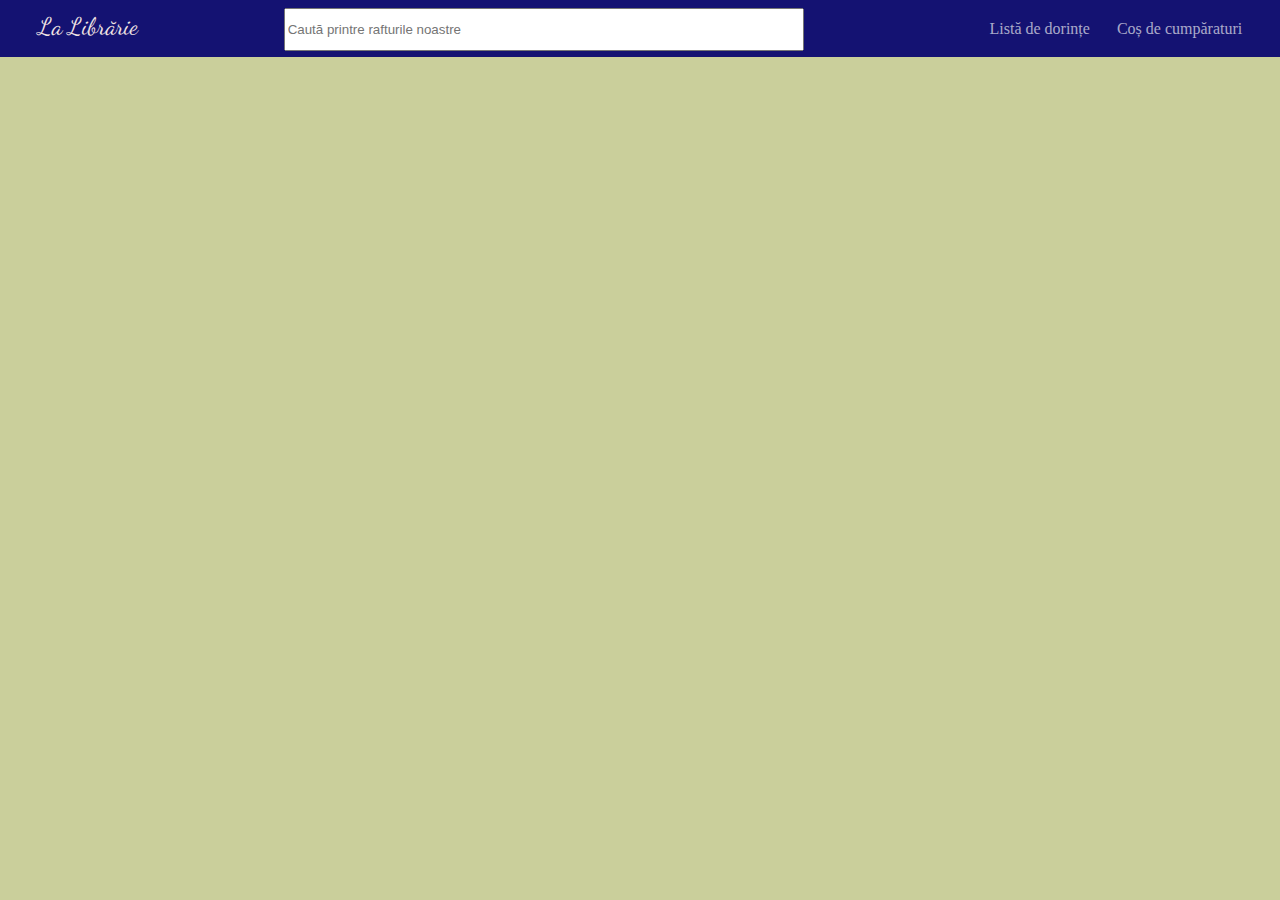
==== index.html @ dca1d41d "Am facut headarul" ====
<!DOCTYPE html>
<html lang="en">
  <head>
    <meta charset="UTF-8" />
    <meta http-equiv="X-UA-Compatible" content="IE-edge" />
    <meta name="viewport" content="width=device-width, initial-scale=1.0" />
    <title>La Librarie</title>
    <link
      href="https://fonts.googleapis.com/css2?family=Prompt:wght@200&display=swap"
      rel="stylesheet"
    />
    <link rel="preconnect" href="https://fonts.googleapis.com" />
    <link rel="preconnect" href="https://fonts.gstatic.com" crossorigin />
    <link rel="preconnect" href="https://fonts.googleapis.com" />
    <link rel="preconnect" href="https://fonts.gstatic.com" crossorigin />
    <link rel="preconnect" href="https://fonts.googleapis.com" />
    <link rel="preconnect" href="https://fonts.googleapis.com" />
    <link rel="preconnect" href="https://fonts.gstatic.com" crossorigin />
    <link
      href="https://fonts.googleapis.com/css2?family=Dancing+Script&display=swap"
      rel="stylesheet"
    />
    <link
      rel="stylesheet"
      href="https://fonts.googleapis.com/css2?family=Material+Symbols+Outlined:opsz,wght,FILL,GRAD@48,400,0,0"
    />

    <link rel="stylesheet" href="styles.css" />
  </head>

  <body>
    <div class="header">
      <div class="firstline">
        <div class="logo">La Librărie</div>
        <input
          id="autoCompleteMobile"
          autocomplete="off"
          aria-controls="autoComplete_list"
          aria-autocomplete="both"
          placeholder="Caută printre rafturile noastre"
          value=""
        />
        <ul class="links">
          <li><a href="./wishlist.html">Listă de dorințe</a></li>
          <li><a href="./cos.html">Coș de cumpăraturi</a></li>
        </ul>
      </div>
    </div>
    <div class="mid">
      <div class="carte1">
        <title>Cartea1</title>
      </div>
      <div class="carte2"></div>
      <div class="carte3"></div>
      <div class="carte4"></div>
      <div class="carte5"></div>
      <div class="carte6"></div>
      <div class="carte7"></div>
      <div class="carte8"></div>
      <div class="carte9"></div>
      <div class="carte10"></div>
    </div>
  </body>
</html>
---- styles.css ----
.firstline{
    display: flex;
    margin-top: 0;

   justify-content: space-between;
   align-items: baseline;
  
}
ul{
    list-style-type: none;
    display: flex;
    gap: 1.5em;
    font-size: 18px;
}
a{

    text-decoration: none;
    color: #f7f7f7ab;
    font-size: 16px;
    font-family: 'Zen Loop', cursive;
   
   }
   .links{
       display: flex;
   }
   .logo{
    font-family: 'Dancing Script', cursive;
    color: #f0e3e3;
    font-size: 24px;
    display: flex;
}
.header{
    background-color: rgb(20, 18, 114);
    position: -webkit-sticky;
    position: sticky;
    top: 0;
}
body{
    display:flex;
    flex-direction: column;
    background-color:#cacf9b;
    height: 100vh;
    margin: 0;
}
ul.links{
    padding-right: 1cm;
    
}
div.logo{
    padding-left: 1cm;
    background-color: inherit;
}
input{
    align-items: center;
    width: 40%;
    height: 1cm;
  
   
}  
.mid{
    margin-left: 10cm;
    margin-right: 10cm;
}        
.carte1{

}
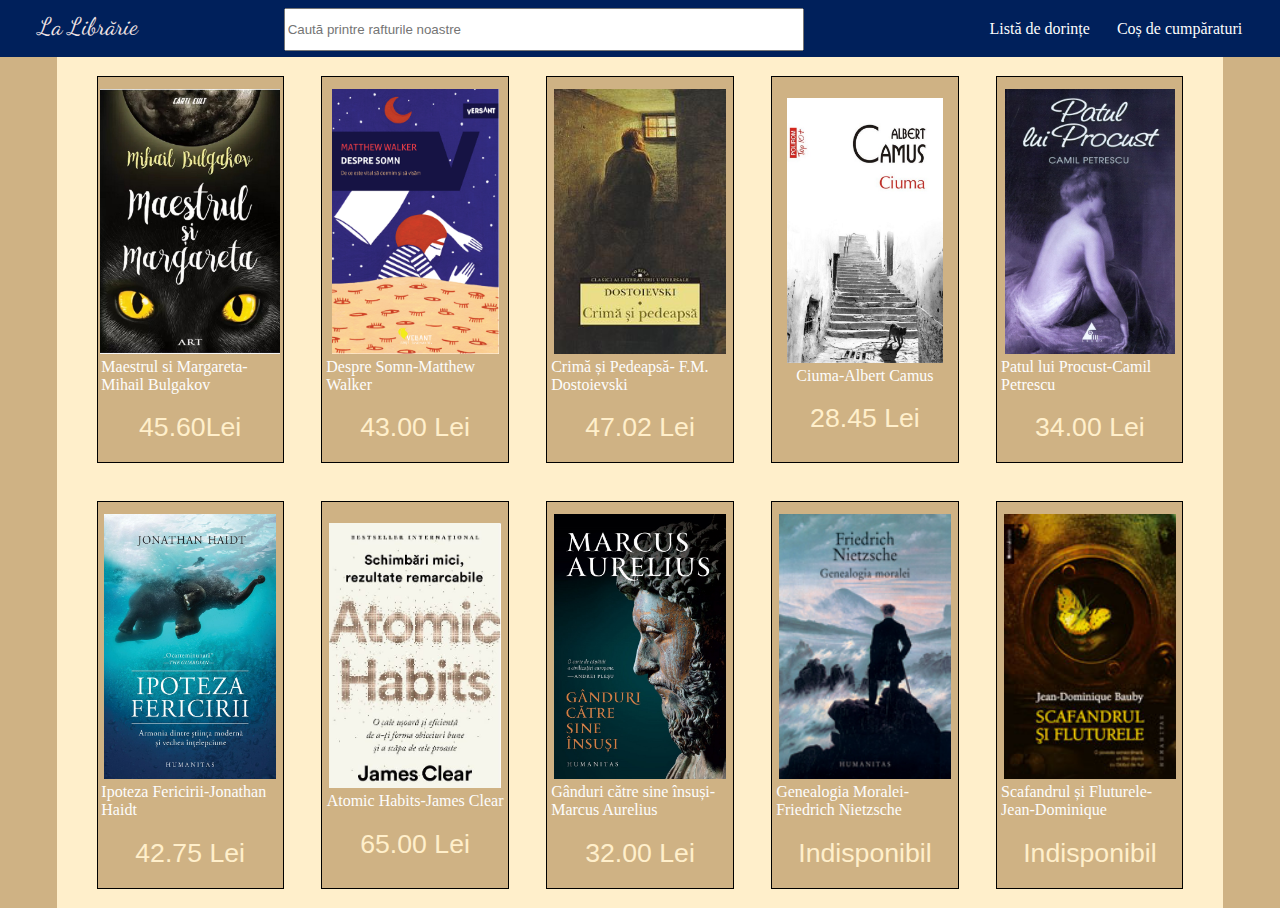
==== commit ff2f328e: "am introdus paginile pentru carti" ====
--- a/index.html
+++ b/index.html
@@ -46,19 +46,169 @@
         </ul>
       </div>
     </div>
+    <!--cartea 1-->
     <div class="mid">
-      <div class="carte1">
-        <title>Cartea1</title>
-      </div>
-      <div class="carte2"></div>
-      <div class="carte3"></div>
-      <div class="carte4"></div>
-      <div class="carte5"></div>
-      <div class="carte6"></div>
-      <div class="carte7"></div>
-      <div class="carte8"></div>
-      <div class="carte9"></div>
-      <div class="carte10"></div>
+      <div class="carte">
+        <a href="./MaestrulSiMargareta.html">
+          <img
+            src="./resurse/maestrul.jpg"
+            class="imagine"
+            alt="coperta cărții Maestrul și Margareta"
+          />
+        </a>
+        <div class="titlu"><a href="./MaestrulSiMargareta.html">
+            Maestrul si Margareta-Mihail Bulgakov</a></div>
+     
+      <div class="container">
+        <div class="pret">45.60Lei</div>
+      </div>
+        </div>
+       
+   <!--cartea 2-->
+      <div class="carte">
+        <a href="./DespreSomn.html">
+            <img
+              src="./resurse/despresomn.png"
+              class="imagine"
+              alt="coperta cărții Despre Somn"
+            />
+          </a>
+          <div class="titlu"><a href="./DespreSomn.html">
+              Despre Somn-Matthew Walker</a></div>
+       
+        <div class="container">
+          <div class="pret">43.00 Lei</div>
+        </div>
+          </div>
+    <!--cartea 3-->
+      <div class="carte">
+        <a href="./Crima-si-pedeapsa.html">
+            <img
+              src="./resurse/crimasipedeapsa.jpg"
+              class="imagine"
+              alt="coperta cărții Crimă și Pedeapsă"
+            />
+          </a>
+          <div class="titlu"><a href="./Crima-si-pedeapsa.html">
+              Crimă și Pedeapsă- F.M. Dostoievski</a></div>
+       
+        <div class="container">
+          <div class="pret">47.02 Lei</div>
+        </div>
+      </div>
+    <!--cartea 4-->
+      <div class="carte">
+        <a href="./Ciuma.html">
+            <img
+              src="./resurse/ciuma.jpg"
+              class="imagine"
+              alt="coperta cărții Ciuma"
+            />
+          </a>
+          <div class="titlu"><a href="./Ciuma.html">
+              Ciuma-Albert Camus</a></div>
+       
+        <div class="container">
+          <div class="pret">28.45 Lei</div>
+        </div>
+      </div>
+      <!--cartea 5-->
+      <div class="carte">
+        <a href="./Patul-lui-Procust.html">
+            <img
+              src="./resurse/patulluiprocust.jpg"
+              class="imagine"
+              alt="coperta cărții Patul lui Procust"
+            />
+          </a>
+          <div class="titlu"><a href="./Patul-lui-Procust.html">
+              Patul lui Procust-Camil Petrescu</a></div>
+       
+        <div class="container">
+          <div class="pret">34.00 Lei</div>
+        </div>
+      </div>
+      <!--cartea 6-->
+      <div class="carte">
+        <a href="./Ipoteza-fericirii.html">
+            <img
+              src="./resurse/ipotezafericirii.jpg"
+              class="imagine"
+              alt="coperta cărții Ipoteza Fericirii"
+            />
+          </a>
+          <div class="titlu"><a href="./Ipoteza-fericirii.html">
+                Ipoteza Fericirii-Jonathan Haidt</a></div>
+       
+        <div class="container">
+          <div class="pret">42.75 Lei</div>
+        </div>
+      </div>
+      <!--cartea 7-->
+      <div class="carte">
+        <a href="./Atomic-Habits.html">
+            <img
+              src="./resurse/atomic-habits.jpg"
+              class="imagine"
+              alt="coperta cărții Atomic Habits"
+            />
+          </a>
+          <div class="titlu"><a href="./Atomic-Habits.html">
+                Atomic Habits-James Clear</a></div>
+       
+        <div class="container">
+          <div class="pret">65.00 Lei</div>
+        </div>
+      </div>
+      <!--cartea 8-->
+      <div class="carte">
+        <a href="./Ganduri-catre-sine-insusi.html">
+            <img
+              src="./resurse/ganduricatresineinsusi.jpg"
+              class="imagine"
+              alt="coperta cărții Atomic Habits"
+            />
+          </a>
+          <div class="titlu"><a href="./Ganduri-catre-sine-insusi.html">
+                Gânduri către sine însuși-Marcus Aurelius</a></div>
+       
+        <div class="container">
+          <div class="pret">32.00 Lei</div>
+        </div>
+      </div>
+      <!--cartea 9-->
+      <div class="carte">
+        <a href="./Genealogia-Moralei.html">
+            <img
+              src="./resurse/genealogiamoralei.jpg"
+              class="imagine"
+              alt="coperta cărții Genealogia Moralei"
+            />
+          </a>
+          <div class="titlu"><a href="./Genealogia-Moralei.html">
+                Genealogia Moralei-Friedrich Nietzsche</a></div>
+       
+        <div class="container">
+          <div class="pret">Indisponibil</div>
+        </div>
+      </div>
+      <!--cartea 10-->
+      <div class="carte">
+        <a href="./Scafandrul-si-Fluturele.html">
+            <img
+              src="./resurse/scafandrulsifluturele.jpg"
+              class="imagine"
+              alt="coperta cărții Scafandrul și Fluterele"
+            />
+          </a>
+          <div class="titlu"><a href="./Scafandrul-si-Fluturele.html">
+                Scafandrul și Fluturele-Jean-Dominique</a></div>
+       
+        <div class="container">
+          <div class="pret">Indisponibil</div>
+        </div>
+      </div>
+    </div>
     </div>
   </body>
 </html>
--- a/styles.css
+++ b/styles.css
@@ -15,9 +15,10 @@
 a{
 
     text-decoration: none;
-    color: #f7f7f7ab;
+    color:  #fdfdfd;
     font-size: 16px;
     font-family: 'Zen Loop', cursive;
+    
    
    }
    .links{
@@ -30,7 +31,7 @@
     display: flex;
 }
 .header{
-    background-color: rgb(20, 18, 114);
+   background-color: #00205b;
     position: -webkit-sticky;
     position: sticky;
     top: 0;
@@ -38,8 +39,8 @@
 body{
     display:flex;
     flex-direction: column;
-    background-color:#cacf9b;
-    height: 100vh;
+    background-color:#CFB284;
+    
     margin: 0;
 }
 ul.links{
@@ -58,9 +59,53 @@
    
 }  
 .mid{
-    margin-left: 10cm;
-    margin-right: 10cm;
+    margin-left: 1.5cm;
+    margin-right: 1.5cm;
+    background-color: #FFEFCB;
+    display: flex;
+    flex-wrap: wrap;
+    align-items: flex-start;
+    justify-content: center;
+    flex: 1;
 }        
-.carte1{
+.carte{
+   
+    
+    height: 10cm;
+    width: 4.7cm;
+    margin: 0.5cm;
+    border:0.2cm;
+    border-style: solid;
+    border-color: black;
+    border-width: 0.01cm;
+    padding: 0.1cm;
+    background-color: #CFB284;
+  
+    display: flex;
+    justify-content:center;
+    align-items: center;
+    flex-direction: column;
+    
+ 
+}
+.imagine{
+    height: 7cm;
+    width: auto;
+}
+
+
+.container {
+    color: #00205b;
+	text-align: center;
+	font-size: 20pt;
+	font-family: 'arial';
 
 }
+
+.pret{
+    height: 1cm;
+   margin-top: 0.5cm;
+    color: #FFEFCB;
+}
+
+
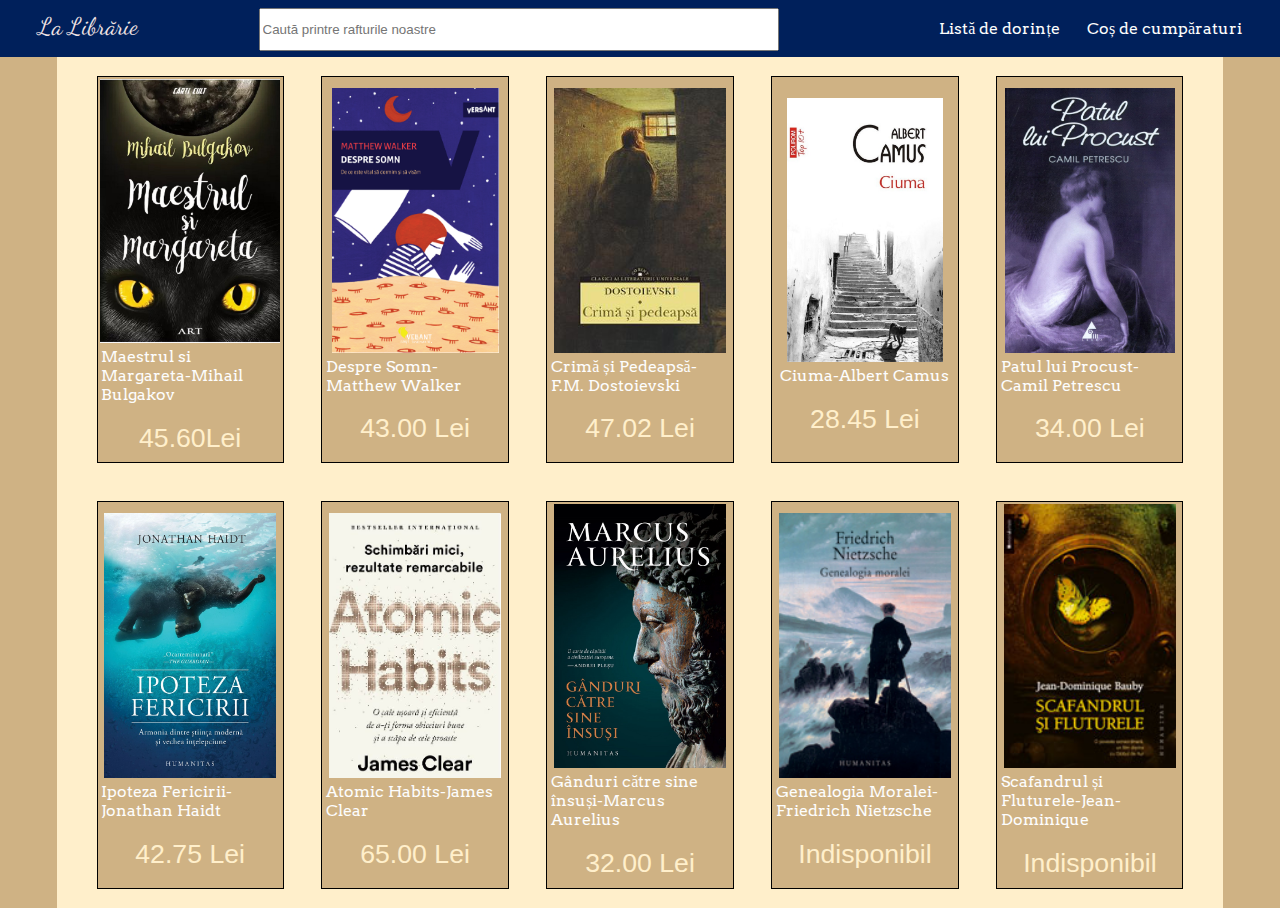
==== commit 0a88f3fa: "schimbare de font pentru numnele cartilor" ====
--- a/index.html
+++ b/index.html
@@ -24,6 +24,10 @@
       rel="stylesheet"
       href="https://fonts.googleapis.com/css2?family=Material+Symbols+Outlined:opsz,wght,FILL,GRAD@48,400,0,0"
     />
+    <link rel="preconnect" href="https://fonts.googleapis.com">
+<link rel="preconnect" href="https://fonts.gstatic.com" crossorigin>
+<link href="https://fonts.googleapis.com/css2?family=Arvo&display=swap" rel="stylesheet">
+
 
     <link rel="stylesheet" href="styles.css" />
   </head>
--- a/styles.css
+++ b/styles.css
@@ -17,7 +17,7 @@
     text-decoration: none;
     color:  #fdfdfd;
     font-size: 16px;
-    font-family: 'Zen Loop', cursive;
+    font-family: 'Arvo', serif;
     
    
    }
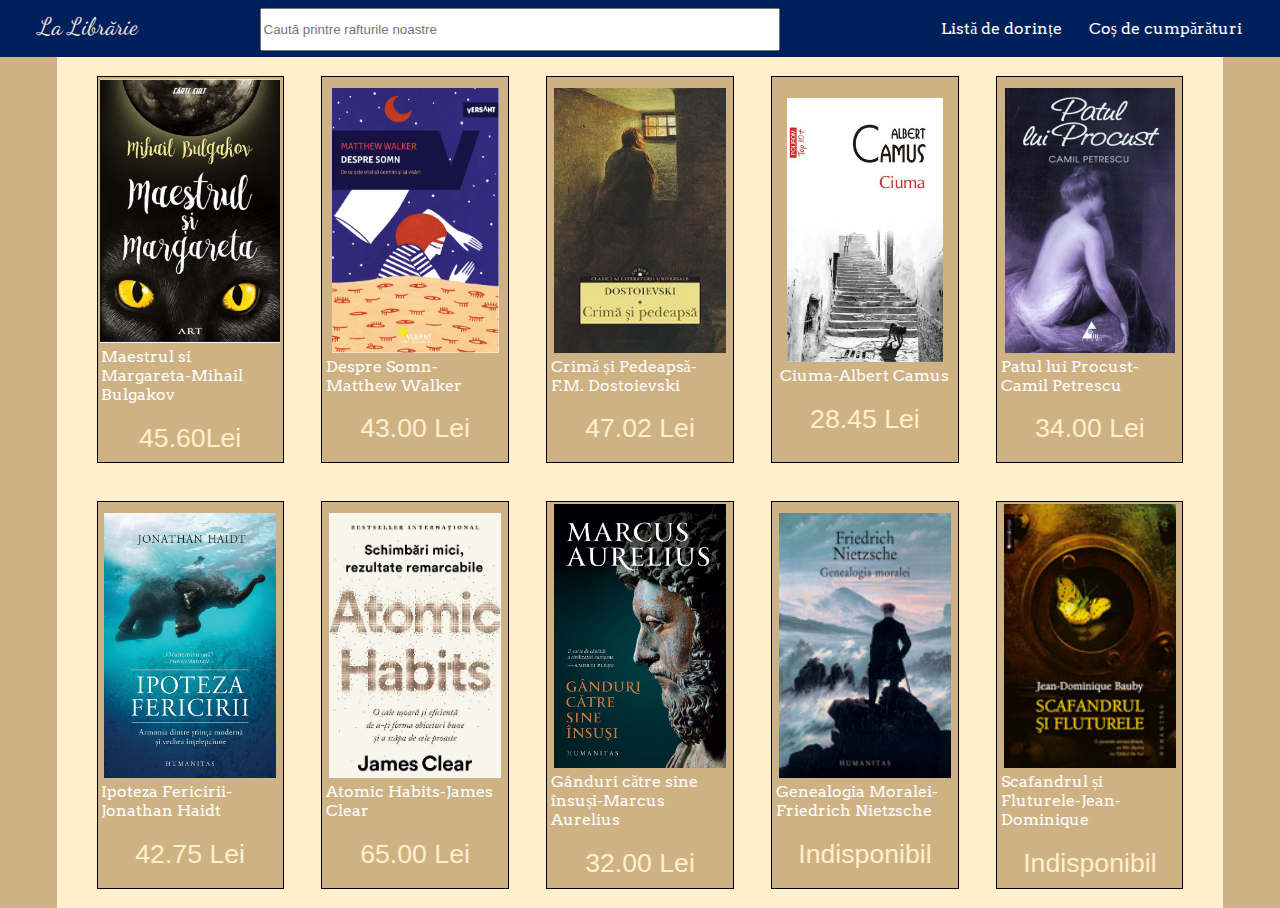
==== commit 668e33f1: "niste cuvinte gresite" ====
--- a/index.html
+++ b/index.html
@@ -19,7 +19,7 @@
     <link
       href="https://fonts.googleapis.com/css2?family=Dancing+Script&display=swap"
       rel="stylesheet"
-    />
+    />                                          
     <link
       rel="stylesheet"
       href="https://fonts.googleapis.com/css2?family=Material+Symbols+Outlined:opsz,wght,FILL,GRAD@48,400,0,0"
@@ -46,7 +46,7 @@
         />
         <ul class="links">
           <li><a href="./wishlist.html">Listă de dorințe</a></li>
-          <li><a href="./cos.html">Coș de cumpăraturi</a></li>
+          <li><a href="./cos.html">Coș de cumpărături</a></li>
         </ul>
       </div>
     </div>
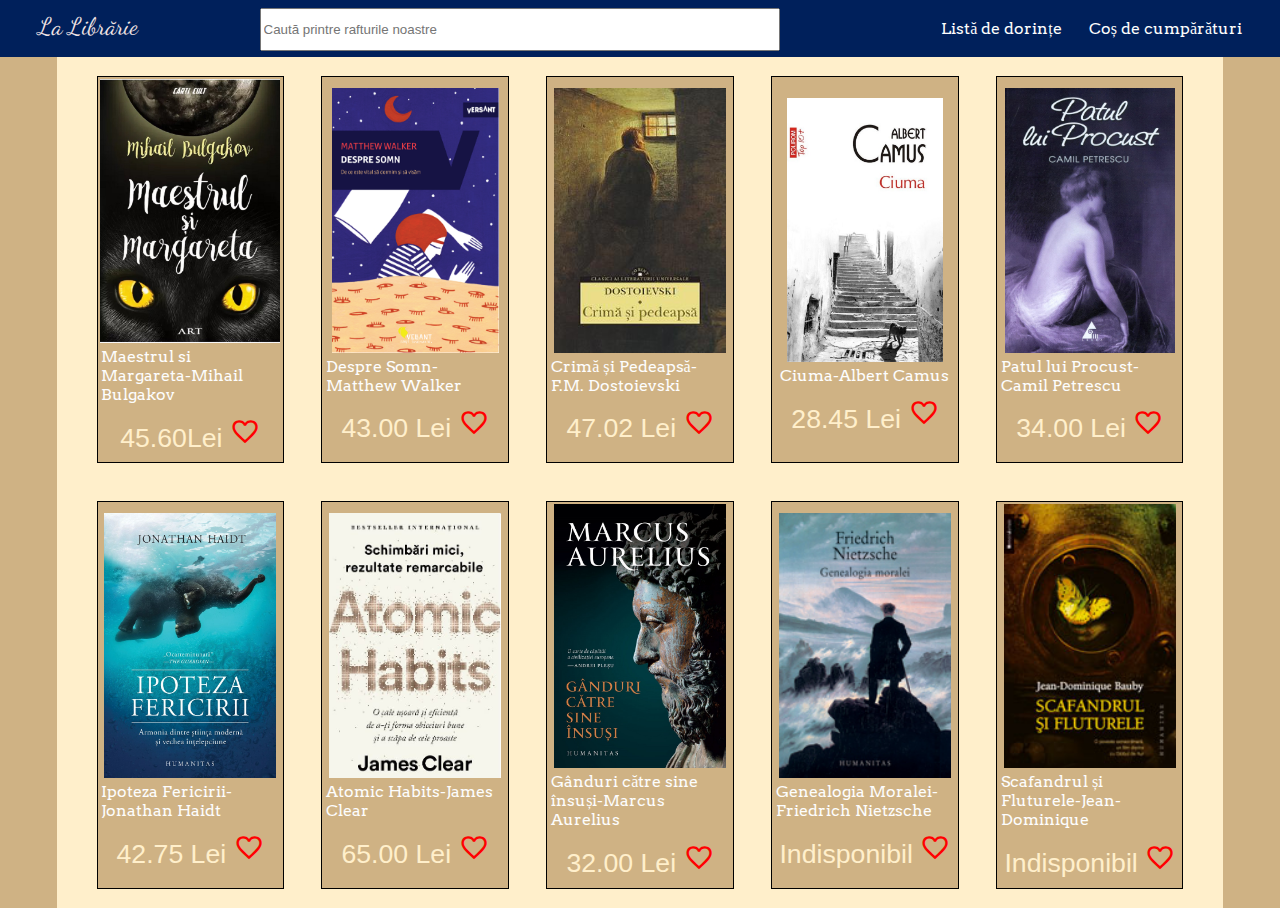
==== commit 8398b0f9: "am adaugat butonul pentru lista de dorinte" ====
--- a/index.html
+++ b/index.html
@@ -27,7 +27,7 @@
     <link rel="preconnect" href="https://fonts.googleapis.com">
 <link rel="preconnect" href="https://fonts.gstatic.com" crossorigin>
 <link href="https://fonts.googleapis.com/css2?family=Arvo&display=swap" rel="stylesheet">
-
+<link rel="stylesheet" href="https://fonts.googleapis.com/css2?family=Material+Symbols+Outlined:opsz,wght,FILL,GRAD@20..48,100..700,0..1,-50..200" />
 
     <link rel="stylesheet" href="styles.css" />
   </head>
@@ -65,6 +65,9 @@
      
       <div class="container">
         <div class="pret">45.60Lei</div>
+        <div class="material-symbols-outlined">
+            favorite
+          </div>
       </div>
         </div>
        
@@ -82,6 +85,9 @@
        
         <div class="container">
           <div class="pret">43.00 Lei</div>
+          <div class="material-symbols-outlined">
+            favorite
+          </div>
         </div>
           </div>
     <!--cartea 3-->
@@ -98,6 +104,9 @@
        
         <div class="container">
           <div class="pret">47.02 Lei</div>
+          <div class="material-symbols-outlined">
+            favorite
+          </div>
         </div>
       </div>
     <!--cartea 4-->
@@ -114,6 +123,9 @@
        
         <div class="container">
           <div class="pret">28.45 Lei</div>
+          <div class="material-symbols-outlined">
+            favorite
+          </div>
         </div>
       </div>
       <!--cartea 5-->
@@ -130,6 +142,9 @@
        
         <div class="container">
           <div class="pret">34.00 Lei</div>
+          <div class="material-symbols-outlined">
+            favorite
+          </div>
         </div>
       </div>
       <!--cartea 6-->
@@ -146,6 +161,9 @@
        
         <div class="container">
           <div class="pret">42.75 Lei</div>
+          <div class="material-symbols-outlined">
+            favorite
+          </div>
         </div>
       </div>
       <!--cartea 7-->
@@ -162,6 +180,9 @@
        
         <div class="container">
           <div class="pret">65.00 Lei</div>
+          <div class="material-symbols-outlined">
+            favorite
+          </div>
         </div>
       </div>
       <!--cartea 8-->
@@ -178,6 +199,9 @@
        
         <div class="container">
           <div class="pret">32.00 Lei</div>
+          <div class="material-symbols-outlined">
+            favorite
+          </div>
         </div>
       </div>
       <!--cartea 9-->
@@ -194,6 +218,9 @@
        
         <div class="container">
           <div class="pret">Indisponibil</div>
+          <div class="material-symbols-outlined">
+            favorite
+          </div>
         </div>
       </div>
       <!--cartea 10-->
@@ -210,6 +237,9 @@
        
         <div class="container">
           <div class="pret">Indisponibil</div>
+          <div class="material-symbols-outlined">
+            favorite
+          </div>
         </div>
       </div>
     </div>
--- a/styles.css
+++ b/styles.css
@@ -99,6 +99,11 @@
 	text-align: center;
 	font-size: 20pt;
 	font-family: 'arial';
+   justify-content:space-between;
+   align-items: center;
+   flex-direction: row;
+   display: flex;
+   gap:0.2cm;
 
 }
 
@@ -106,6 +111,12 @@
     height: 1cm;
    margin-top: 0.5cm;
     color: #FFEFCB;
+    display: flex;
 }
 
+.material-symbols-outlined{
+    display: flex;
+    color:red;
+    font-size: 0.8cm;
+}
 
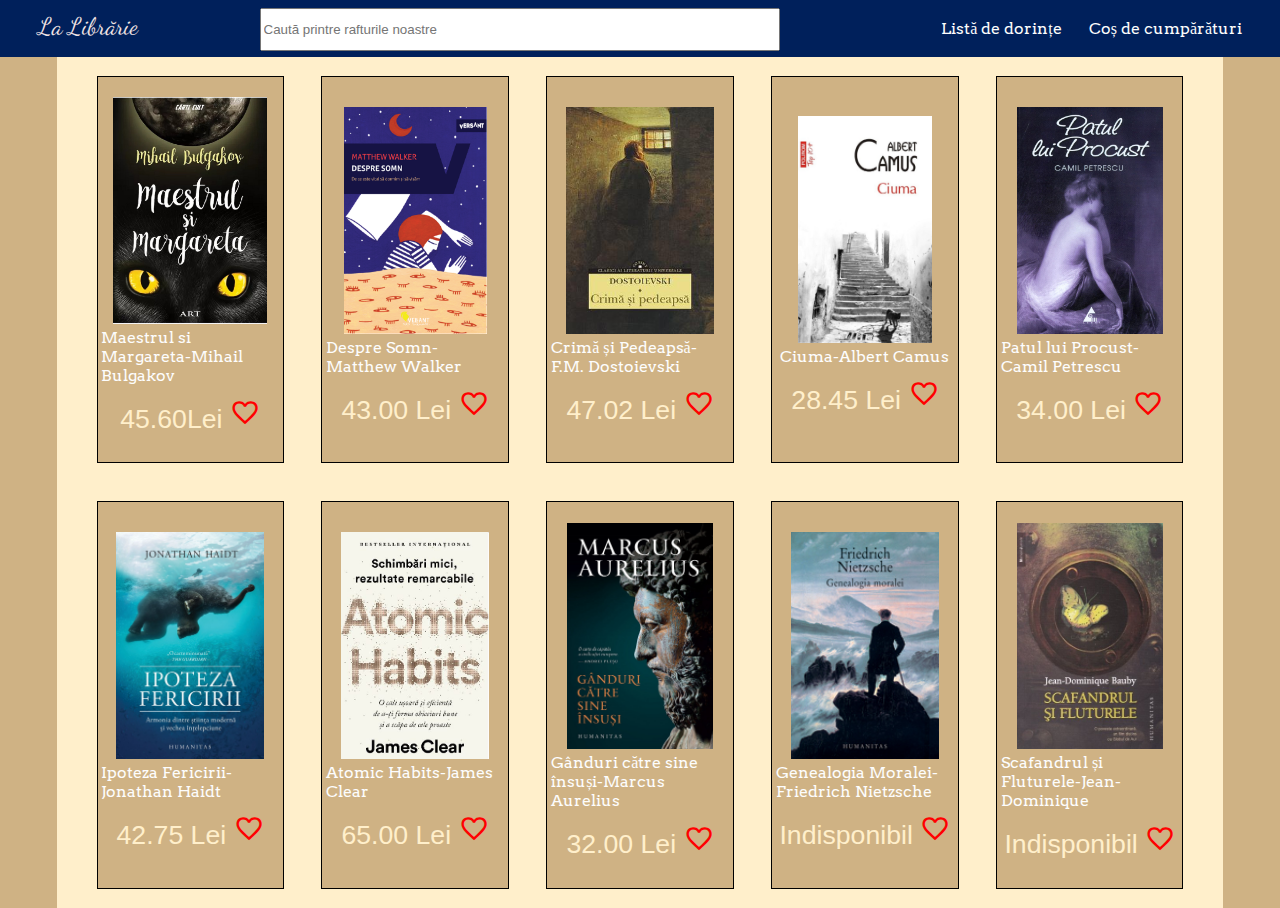
==== commit 3ddf71d9: "alte pagini" ====
--- a/index.html
+++ b/index.html
@@ -1,5 +1,5 @@
 <!DOCTYPE html>
-<html lang="en">
+<html lang="ro">
   <head>
     <meta charset="UTF-8" />
     <meta http-equiv="X-UA-Compatible" content="IE-edge" />
@@ -9,6 +9,11 @@
       href="https://fonts.googleapis.com/css2?family=Prompt:wght@200&display=swap"
       rel="stylesheet"
     />
+      <link
+    rel="icon"
+    type="image/x-icon"
+    href="./resurse/poza carte.jpg"
+  />
     <link rel="preconnect" href="https://fonts.googleapis.com" />
     <link rel="preconnect" href="https://fonts.gstatic.com" crossorigin />
     <link rel="preconnect" href="https://fonts.googleapis.com" />
@@ -227,7 +232,7 @@
       <div class="carte">
         <a href="./Scafandrul-si-Fluturele.html">
             <img
-              src="./resurse/scafandrulsifluturele.jpg"
+              src="./resurse/scafandrulsifluturele1.jpg"
               class="imagine"
               alt="coperta cărții Scafandrul și Fluterele"
             />
--- a/styles.css
+++ b/styles.css
@@ -89,7 +89,7 @@
  
 }
 .imagine{
-    height: 7cm;
+    height: 6cm;
     width: auto;
 }
 
@@ -119,4 +119,81 @@
     color:red;
     font-size: 0.8cm;
 }
+.prezentare-carte{
+    display: flex;
+    
+   
+    background-color: #CFB284;
+    justify-content: center;
+   
+    background-color: #f0e3e3;
+    align-items: center;
+   
 
+}
+#imagine{
+    height: 12cm;
+    width: auto;
+    border:0.2cm;
+    border-style: solid;
+    border-color: black;
+    border-width: 0.01cm;
+        display: flex;
+       
+        
+        
+}
+#stanga{
+    display: flex;
+    align-self: start;
+    justify-content: center;
+    flex-direction:column;
+    margin-right: 1.5cm;
+    gap: 0.5cm;
+    margin-top: 0.5cm;
+    
+}
+#dreapta{
+    display: flex;
+    flex-direction:column;
+    gap: 1.5cm;
+    font-size: 20px;
+    border:0.2cm;
+    border-style: solid;
+    border-color: black;
+    border-width: 0.01cm;
+    padding: 1cm;
+    width: 40%;
+    margin-top: 0.5cm;
+}
+#titlu{
+    font-size: 27px;
+    font-weight: 800;
+    font-family: -apple-system,BlinkMacSystemFont,"Segoe UI",Roboto,
+    "Helvetica Neue",Arial,"Noto Sans",sans-serif,"Apple Color Emoji","Segoe UI Emoji","Segoe UI Symbol"
+    ,"Noto Color Emoji";
+    color: #00205b;
+}
+.descriere-carte{
+    font-size: 16px;
+    color: #00205B;
+    font-family: -apple-system,BlinkMacSystemFont,"Segoe UI",Roboto,
+    "Helvetica Neue",Arial,"Noto Sans",sans-serif,"Apple Color Emoji","Segoe UI Emoji","Segoe UI Symbol"
+    ,"Noto Color Emoji";
+}
+.buton{
+    background-color: inherit;
+    border-style:hidden;
+}
+#buton{
+    border-radius: 25px;
+    background-color: #00205B;
+    color: #f0e3e3;
+    font-size: 17px;
+    
+    font-family: -apple-system,BlinkMacSystemFont,"Segoe UI",Roboto,
+    "Helvetica Neue",Arial,"Noto Sans",sans-serif,"Apple Color Emoji","Segoe UI Emoji","Segoe UI Symbol"
+    ,"Noto Color Emoji";
+    height: 1.1cm;
+
+}